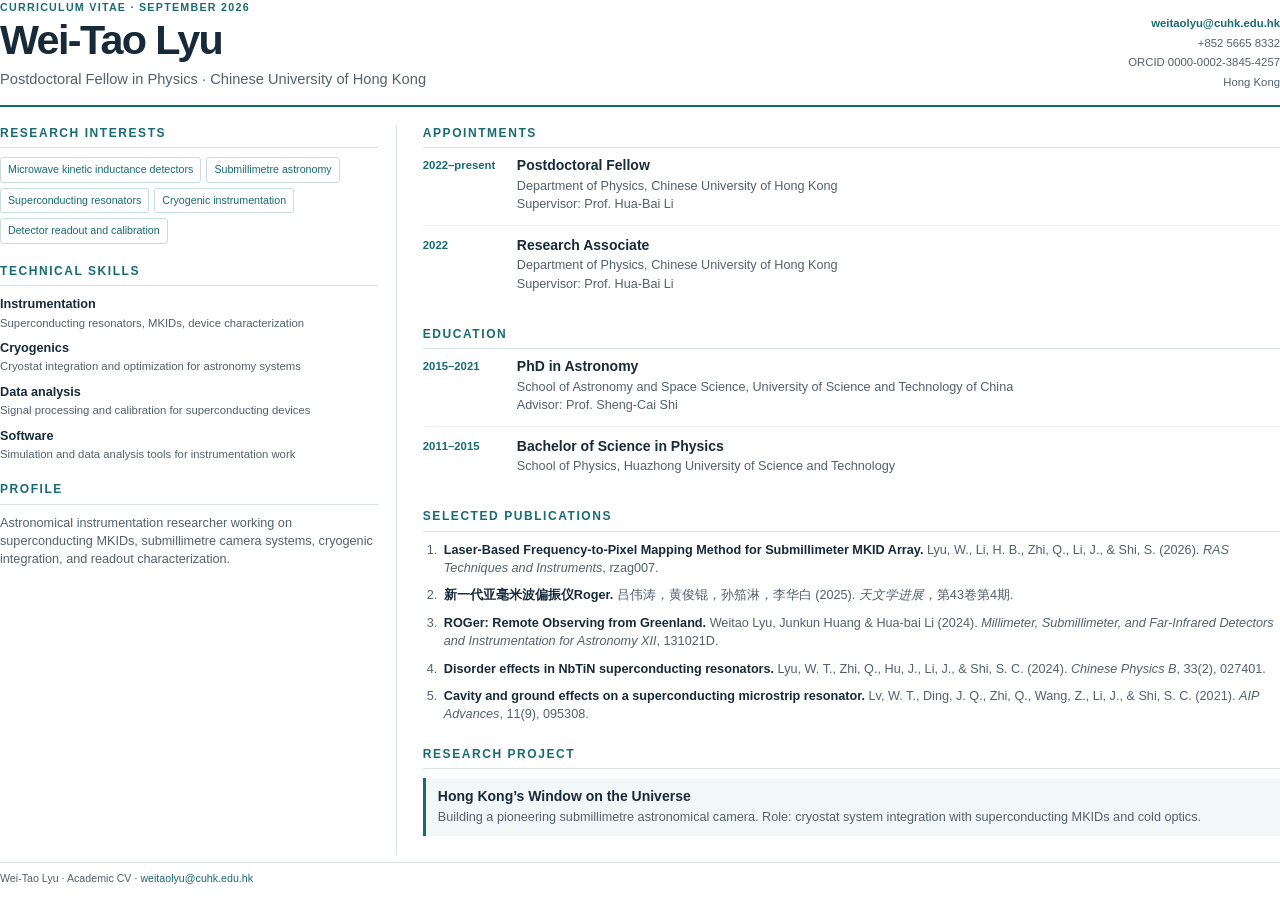
==== cv.html @ eede8a85 "Changes before error encountered Agent-Logs-Url: https://github.com/weitaolyu/CV/sessions/1069eb2d-9" ====
<!doctype html>
<html lang="en">
  <head>
    <meta charset="utf-8">
    <title>Wei-Tao Lyu — Curriculum Vitae</title>
    <link rel="stylesheet" href="cv.css">
  </head>
  <body>
    <header class="cv-header">
      <div>
        <p class="eyebrow">Curriculum Vitae · September 2026</p>
        <h1>Wei-Tao Lyu</h1>
        <p class="role">Postdoctoral Fellow in Physics · Chinese University of Hong Kong</p>
      </div>
      <address>
        <a href="mailto:weitaolyu@cuhk.edu.hk">weitaolyu@cuhk.edu.hk</a>
        <a href="tel:+85256658332">+852 5665 8332</a>
        <a href="https://orcid.org/0000-0002-3845-4257">ORCID 0000-0002-3845-4257</a>
        <span>Hong Kong</span>
      </address>
    </header>

    <main>
      <aside>
        <section>
          <h2>Research interests</h2>
          <ul class="tags">
            <li>Microwave kinetic inductance detectors</li>
            <li>Submillimetre astronomy</li>
            <li>Superconducting resonators</li>
            <li>Cryogenic instrumentation</li>
            <li>Detector readout and calibration</li>
          </ul>
        </section>
        <section>
          <h2>Technical skills</h2>
          <dl>
            <dt>Instrumentation</dt>
            <dd>Superconducting resonators, MKIDs, device characterization</dd>
            <dt>Cryogenics</dt>
            <dd>Cryostat integration and optimization for astronomy systems</dd>
            <dt>Data analysis</dt>
            <dd>Signal processing and calibration for superconducting devices</dd>
            <dt>Software</dt>
            <dd>Simulation and data analysis tools for instrumentation work</dd>
          </dl>
        </section>
        <section>
          <h2>Profile</h2>
          <p>Astronomical instrumentation researcher working on superconducting MKIDs, submillimetre camera systems, cryogenic integration, and readout characterization.</p>
        </section>
      </aside>

      <div class="content">
        <section>
          <h2>Appointments</h2>
          <div class="entry">
            <div class="date">2022–present</div>
            <div><h3>Postdoctoral Fellow</h3><p>Department of Physics, Chinese University of Hong Kong<br>Supervisor: Prof. Hua-Bai Li</p></div>
          </div>
          <div class="entry">
            <div class="date">2022</div>
            <div><h3>Research Associate</h3><p>Department of Physics, Chinese University of Hong Kong<br>Supervisor: Prof. Hua-Bai Li</p></div>
          </div>
        </section>

        <section>
          <h2>Education</h2>
          <div class="entry">
            <div class="date">2015–2021</div>
            <div><h3>PhD in Astronomy</h3><p>School of Astronomy and Space Science, University of Science and Technology of China<br>Advisor: Prof. Sheng-Cai Shi</p></div>
          </div>
          <div class="entry">
            <div class="date">2011–2015</div>
            <div><h3>Bachelor of Science in Physics</h3><p>School of Physics, Huazhong University of Science and Technology</p></div>
          </div>
        </section>

        <section>
          <h2>Selected publications</h2>
          <ol class="publications">
            <li><strong><a href="https://academic.oup.com/rasti/article/doi/10.1093/rasti/rzag007/8427318?login=true">Laser-Based Frequency-to-Pixel Mapping Method for Submillimeter MKID Array.</a></strong> Lyu, W., Li, H. B., Zhi, Q., Li, J., &amp; Shi, S. (2026). <em>RAS Techniques and Instruments</em>, rzag007.</li>
            <li><strong><a href="http://www.shao.cas.cn/twxjz/wzll/202504/202504js/202512/P020251230363914200679.pdf">新一代亚毫米波偏振仪Roger.</a></strong> 吕伟涛，黄俊锟，孙笳淋，李华白 (2025). <em>天文学进展</em>，第43卷第4期.</li>
            <li><strong><a href="https://www.spiedigitallibrary.org/conference-proceedings-of-spie/13102/131021D/ROGer-Remote-Observing-from-Greenland/10.1117/12.3018247.short">ROGer: Remote Observing from Greenland.</a></strong> Weitao Lyu, Junkun Huang &amp; Hua-bai Li (2024). <em>Millimeter, Submillimeter, and Far-Infrared Detectors and Instrumentation for Astronomy XII</em>, 131021D.</li>
            <li><strong><a href="https://iopscience.iop.org/article/10.1088/1674-1056/ad03dc/meta">Disorder effects in NbTiN superconducting resonators.</a></strong> Lyu, W. T., Zhi, Q., Hu, J., Li, J., &amp; Shi, S. C. (2024). <em>Chinese Physics B</em>, 33(2), 027401.</li>
            <li><strong><a href="https://pubs.aip.org/aip/adv/article/11/9/095308/661562">Cavity and ground effects on a superconducting microstrip resonator.</a></strong> Lv, W. T., Ding, J. Q., Zhi, Q., Wang, Z., Li, J., &amp; Shi, S. C. (2021). <em>AIP Advances</em>, 11(9), 095308.</li>
          </ol>
        </section>

        <section>
          <h2>Research project</h2>
          <div class="project">
            <h3>Hong Kong’s Window on the Universe</h3>
            <p>Building a pioneering submillimetre astronomical camera. Role: cryostat system integration with superconducting MKIDs and cold optics.</p>
          </div>
        </section>
      </div>
    </main>
    <footer>Wei-Tao Lyu · Academic CV · <a href="mailto:weitaolyu@cuhk.edu.hk">weitaolyu@cuhk.edu.hk</a></footer>
  </body>
</html>
---- cv.css ----
@page { size: A4; margin: 16mm 17mm 15mm; }
:root { --ink: #172a3a; --muted: #52616d; --accent: #176b73; --line: #d7e0e3; }
* { box-sizing: border-box; }
body { margin: 0; color: var(--ink); font: 9.5pt/1.45 "Aptos", "Segoe UI", Arial, sans-serif; }
a { color: inherit; text-decoration: none; }
.cv-header { display: flex; justify-content: space-between; gap: 24px; padding-bottom: 15px; border-bottom: 2px solid var(--accent); }
.eyebrow { margin: 0 0 5px; color: var(--accent); font-size: 8pt; font-weight: 700; letter-spacing: .12em; text-transform: uppercase; }
h1 { margin: 0; font-size: 31pt; letter-spacing: -.04em; line-height: 1; }
.role { margin: 7px 0 0; color: var(--muted); font-size: 11pt; }
address { display: grid; align-content: end; gap: 3px; min-width: 205px; color: var(--muted); font-style: normal; font-size: 8.5pt; text-align: right; }
address a:first-child { color: var(--accent); font-weight: 700; }
main { display: grid; grid-template-columns: 31% 1fr; gap: 26px; padding-top: 18px; }
aside { padding-right: 18px; border-right: 1px solid var(--line); }
section { break-inside: avoid; margin: 0 0 19px; }
h2 { margin: 0 0 9px; padding-bottom: 5px; border-bottom: 1px solid var(--line); color: var(--accent); font-size: 9pt; letter-spacing: .13em; text-transform: uppercase; }
h3 { margin: 0 0 2px; font-size: 10.5pt; line-height: 1.25; }
p { margin: 0; color: var(--muted); }
.tags { display: flex; flex-wrap: wrap; gap: 5px; margin: 0; padding: 0; list-style: none; }
.tags li { padding: 4px 7px; border: 1px solid #c9dcdd; border-radius: 3px; color: var(--accent); font-size: 8pt; }
dl { margin: 0; }
dt { margin-top: 8px; color: var(--ink); font-weight: 700; }
dt:first-child { margin-top: 0; }
dd { margin: 1px 0 0; color: var(--muted); font-size: 8.5pt; }
.content section + section { margin-top: 22px; }
.entry { display: grid; grid-template-columns: 82px 1fr; gap: 12px; padding: 0 0 11px; }
.entry + .entry { padding-top: 11px; border-top: 1px solid #edf1f2; }
.date { color: var(--accent); font-size: 8.5pt; font-weight: 700; }
.publications { display: grid; gap: 9px; margin: 0; padding-left: 18px; }
.publications li { padding-left: 3px; color: var(--muted); }
.publications strong { color: var(--ink); font-weight: 700; }
.publications a:hover, footer a { color: var(--accent); }
.project { padding: 10px 12px; border-left: 3px solid var(--accent); background: #f2f7f7; }
footer { margin-top: 7px; padding-top: 8px; border-top: 1px solid var(--line); color: var(--muted); font-size: 8pt; }
@media print { a { text-decoration: none; } }
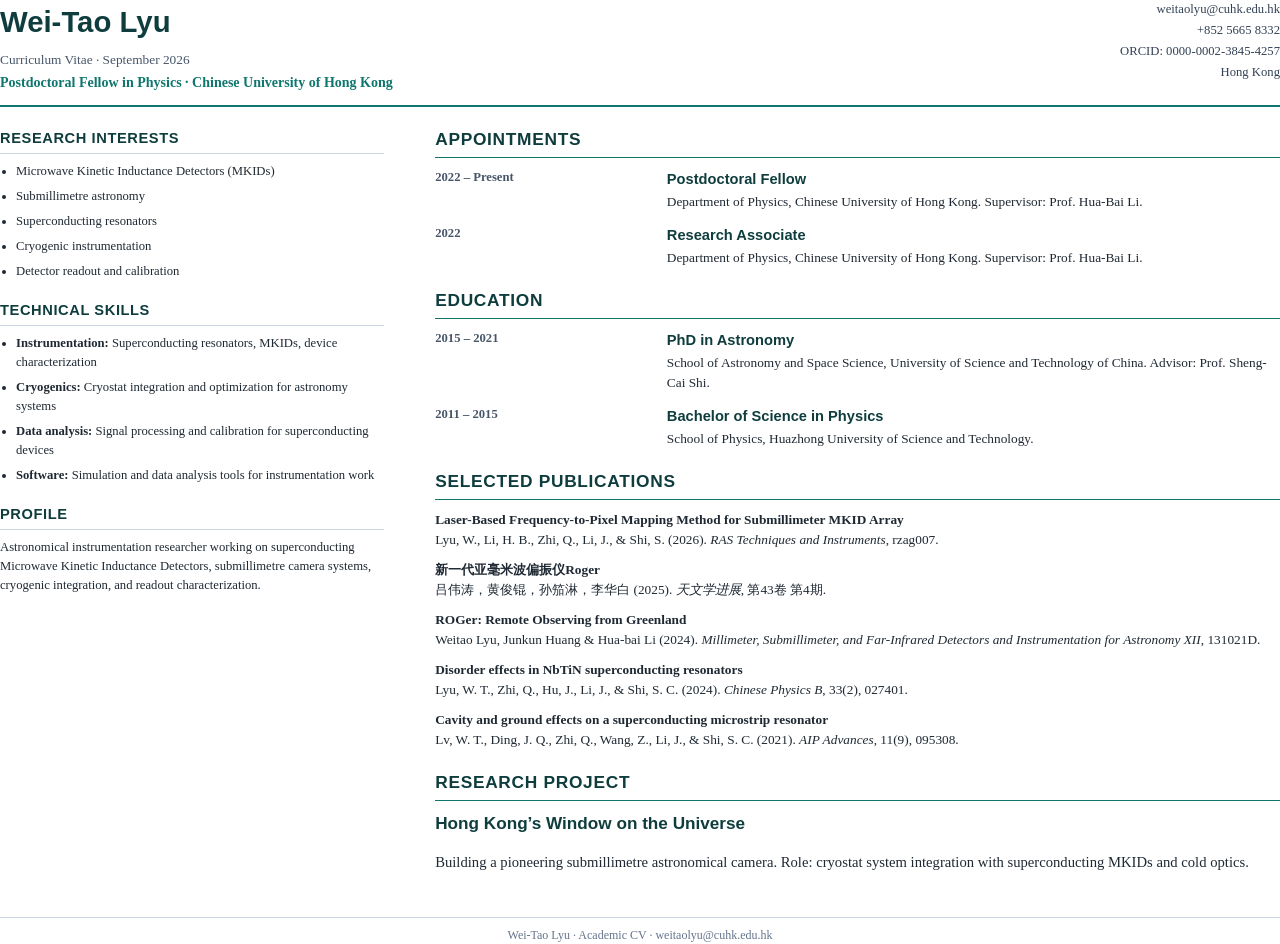
==== commit 6484c94a: "Rebuild Curriculum Vita.pdf from cv.html/cv.css source Co-authored-by: weitaolyu <166976308+weitaoly" ====
--- a/cv.html
+++ b/cv.html
@@ -1,101 +1,176 @@
 <!doctype html>
 <html lang="en">
   <head>
-    <meta charset="utf-8">
-    <title>Wei-Tao Lyu — Curriculum Vitae</title>
-    <link rel="stylesheet" href="cv.css">
+    <meta charset="utf-8" />
+    <title>Wei-Tao Lyu | Curriculum Vitae</title>
+    <link rel="stylesheet" href="cv.css" />
   </head>
   <body>
     <header class="cv-header">
-      <div>
-        <p class="eyebrow">Curriculum Vitae · September 2026</p>
+      <div class="cv-heading">
         <h1>Wei-Tao Lyu</h1>
-        <p class="role">Postdoctoral Fellow in Physics · Chinese University of Hong Kong</p>
+        <p class="cv-subtitle">Curriculum Vitae &middot; September 2026</p>
+        <p class="cv-role">Postdoctoral Fellow in Physics &middot; Chinese University of Hong Kong</p>
       </div>
-      <address>
-        <a href="mailto:weitaolyu@cuhk.edu.hk">weitaolyu@cuhk.edu.hk</a>
-        <a href="tel:+85256658332">+852 5665 8332</a>
-        <a href="https://orcid.org/0000-0002-3845-4257">ORCID 0000-0002-3845-4257</a>
+      <address class="cv-contact">
+        <span>weitaolyu@cuhk.edu.hk</span>
+        <span>+852 5665 8332</span>
+        <span>ORCID: 0000-0002-3845-4257</span>
         <span>Hong Kong</span>
       </address>
     </header>
 
-    <main>
-      <aside>
+    <main class="cv-body">
+      <aside class="cv-sidebar">
         <section>
-          <h2>Research interests</h2>
-          <ul class="tags">
-            <li>Microwave kinetic inductance detectors</li>
+          <h2>Research Interests</h2>
+          <ul>
+            <li>Microwave Kinetic Inductance Detectors (MKIDs)</li>
             <li>Submillimetre astronomy</li>
             <li>Superconducting resonators</li>
             <li>Cryogenic instrumentation</li>
             <li>Detector readout and calibration</li>
           </ul>
         </section>
+
         <section>
-          <h2>Technical skills</h2>
-          <dl>
-            <dt>Instrumentation</dt>
-            <dd>Superconducting resonators, MKIDs, device characterization</dd>
-            <dt>Cryogenics</dt>
-            <dd>Cryostat integration and optimization for astronomy systems</dd>
-            <dt>Data analysis</dt>
-            <dd>Signal processing and calibration for superconducting devices</dd>
-            <dt>Software</dt>
-            <dd>Simulation and data analysis tools for instrumentation work</dd>
-          </dl>
+          <h2>Technical Skills</h2>
+          <ul>
+            <li><strong>Instrumentation:</strong> Superconducting resonators, MKIDs, device characterization</li>
+            <li><strong>Cryogenics:</strong> Cryostat integration and optimization for astronomy systems</li>
+            <li><strong>Data analysis:</strong> Signal processing and calibration for superconducting devices</li>
+            <li><strong>Software:</strong> Simulation and data analysis tools for instrumentation work</li>
+          </ul>
         </section>
+
         <section>
           <h2>Profile</h2>
-          <p>Astronomical instrumentation researcher working on superconducting MKIDs, submillimetre camera systems, cryogenic integration, and readout characterization.</p>
+          <p>
+            Astronomical instrumentation researcher working on superconducting
+            Microwave Kinetic Inductance Detectors, submillimetre camera
+            systems, cryogenic integration, and readout characterization.
+          </p>
         </section>
       </aside>
 
-      <div class="content">
-        <section>
+      <section class="cv-main">
+        <section class="cv-section">
           <h2>Appointments</h2>
-          <div class="entry">
-            <div class="date">2022–present</div>
-            <div><h3>Postdoctoral Fellow</h3><p>Department of Physics, Chinese University of Hong Kong<br>Supervisor: Prof. Hua-Bai Li</p></div>
-          </div>
-          <div class="entry">
-            <div class="date">2022</div>
-            <div><h3>Research Associate</h3><p>Department of Physics, Chinese University of Hong Kong<br>Supervisor: Prof. Hua-Bai Li</p></div>
-          </div>
-        </section>
-
-        <section>
-          <h2>Education</h2>
-          <div class="entry">
-            <div class="date">2015–2021</div>
-            <div><h3>PhD in Astronomy</h3><p>School of Astronomy and Space Science, University of Science and Technology of China<br>Advisor: Prof. Sheng-Cai Shi</p></div>
-          </div>
-          <div class="entry">
-            <div class="date">2011–2015</div>
-            <div><h3>Bachelor of Science in Physics</h3><p>School of Physics, Huazhong University of Science and Technology</p></div>
-          </div>
-        </section>
-
-        <section>
-          <h2>Selected publications</h2>
-          <ol class="publications">
-            <li><strong><a href="https://academic.oup.com/rasti/article/doi/10.1093/rasti/rzag007/8427318?login=true">Laser-Based Frequency-to-Pixel Mapping Method for Submillimeter MKID Array.</a></strong> Lyu, W., Li, H. B., Zhi, Q., Li, J., &amp; Shi, S. (2026). <em>RAS Techniques and Instruments</em>, rzag007.</li>
-            <li><strong><a href="http://www.shao.cas.cn/twxjz/wzll/202504/202504js/202512/P020251230363914200679.pdf">新一代亚毫米波偏振仪Roger.</a></strong> 吕伟涛，黄俊锟，孙笳淋，李华白 (2025). <em>天文学进展</em>，第43卷第4期.</li>
-            <li><strong><a href="https://www.spiedigitallibrary.org/conference-proceedings-of-spie/13102/131021D/ROGer-Remote-Observing-from-Greenland/10.1117/12.3018247.short">ROGer: Remote Observing from Greenland.</a></strong> Weitao Lyu, Junkun Huang &amp; Hua-bai Li (2024). <em>Millimeter, Submillimeter, and Far-Infrared Detectors and Instrumentation for Astronomy XII</em>, 131021D.</li>
-            <li><strong><a href="https://iopscience.iop.org/article/10.1088/1674-1056/ad03dc/meta">Disorder effects in NbTiN superconducting resonators.</a></strong> Lyu, W. T., Zhi, Q., Hu, J., Li, J., &amp; Shi, S. C. (2024). <em>Chinese Physics B</em>, 33(2), 027401.</li>
-            <li><strong><a href="https://pubs.aip.org/aip/adv/article/11/9/095308/661562">Cavity and ground effects on a superconducting microstrip resonator.</a></strong> Lv, W. T., Ding, J. Q., Zhi, Q., Wang, Z., Li, J., &amp; Shi, S. C. (2021). <em>AIP Advances</em>, 11(9), 095308.</li>
+          <ol class="cv-timeline">
+            <li>
+              <time>2022 &ndash; Present</time>
+              <div>
+                <h3>Postdoctoral Fellow</h3>
+                <p>
+                  Department of Physics, Chinese University of Hong Kong.
+                  Supervisor: Prof. Hua-Bai Li.
+                </p>
+              </div>
+            </li>
+            <li>
+              <time>2022</time>
+              <div>
+                <h3>Research Associate</h3>
+                <p>
+                  Department of Physics, Chinese University of Hong Kong.
+                  Supervisor: Prof. Hua-Bai Li.
+                </p>
+              </div>
+            </li>
           </ol>
         </section>
 
-        <section>
-          <h2>Research project</h2>
-          <div class="project">
-            <h3>Hong Kong’s Window on the Universe</h3>
-            <p>Building a pioneering submillimetre astronomical camera. Role: cryostat system integration with superconducting MKIDs and cold optics.</p>
-          </div>
+        <section class="cv-section">
+          <h2>Education</h2>
+          <ol class="cv-timeline">
+            <li>
+              <time>2015 &ndash; 2021</time>
+              <div>
+                <h3>PhD in Astronomy</h3>
+                <p>
+                  School of Astronomy and Space Science, University of
+                  Science and Technology of China. Advisor: Prof. Sheng-Cai
+                  Shi.
+                </p>
+              </div>
+            </li>
+            <li>
+              <time>2011 &ndash; 2015</time>
+              <div>
+                <h3>Bachelor of Science in Physics</h3>
+                <p>
+                  School of Physics, Huazhong University of Science and
+                  Technology.
+                </p>
+              </div>
+            </li>
+          </ol>
         </section>
-      </div>
+
+        <section class="cv-section">
+          <h2>Selected Publications</h2>
+          <ol class="cv-publications">
+            <li>
+              <p class="pub-title">
+                Laser-Based Frequency-to-Pixel Mapping Method for
+                Submillimeter MKID Array
+              </p>
+              <p>
+                Lyu, W., Li, H. B., Zhi, Q., Li, J., &amp; Shi, S. (2026).
+                <em>RAS Techniques and Instruments</em>, rzag007.
+              </p>
+            </li>
+            <li>
+              <p class="pub-title">新一代亚毫米波偏振仪Roger</p>
+              <p>
+                吕伟涛，黄俊锟，孙笳淋，李华白 (2025). <em>天文学进展</em>,
+                第43卷 第4期.
+              </p>
+            </li>
+            <li>
+              <p class="pub-title">ROGer: Remote Observing from Greenland</p>
+              <p>
+                Weitao Lyu, Junkun Huang &amp; Hua-bai Li (2024).
+                <em>Millimeter, Submillimeter, and Far-Infrared Detectors and
+                Instrumentation for Astronomy XII</em>, 131021D.
+              </p>
+            </li>
+            <li>
+              <p class="pub-title">
+                Disorder effects in NbTiN superconducting resonators
+              </p>
+              <p>
+                Lyu, W. T., Zhi, Q., Hu, J., Li, J., &amp; Shi, S. C. (2024).
+                <em>Chinese Physics B</em>, 33(2), 027401.
+              </p>
+            </li>
+            <li>
+              <p class="pub-title">
+                Cavity and ground effects on a superconducting microstrip
+                resonator
+              </p>
+              <p>
+                Lv, W. T., Ding, J. Q., Zhi, Q., Wang, Z., Li, J., &amp; Shi,
+                S. C. (2021). <em>AIP Advances</em>, 11(9), 095308.
+              </p>
+            </li>
+          </ol>
+        </section>
+
+        <section class="cv-section">
+          <h2>Research Project</h2>
+          <h3>Hong Kong&rsquo;s Window on the Universe</h3>
+          <p>
+            Building a pioneering submillimetre astronomical camera. Role:
+            cryostat system integration with superconducting MKIDs and cold
+            optics.
+          </p>
+        </section>
+      </section>
     </main>
-    <footer>Wei-Tao Lyu · Academic CV · <a href="mailto:weitaolyu@cuhk.edu.hk">weitaolyu@cuhk.edu.hk</a></footer>
+
+    <footer class="cv-footer">
+      <span>Wei-Tao Lyu &middot; Academic CV &middot; weitaolyu@cuhk.edu.hk</span>
+    </footer>
   </body>
 </html>
--- a/cv.css
+++ b/cv.css
@@ -1,34 +1,170 @@
-@page { size: A4; margin: 16mm 17mm 15mm; }
-:root { --ink: #172a3a; --muted: #52616d; --accent: #176b73; --line: #d7e0e3; }
-* { box-sizing: border-box; }
-body { margin: 0; color: var(--ink); font: 9.5pt/1.45 "Aptos", "Segoe UI", Arial, sans-serif; }
-a { color: inherit; text-decoration: none; }
-.cv-header { display: flex; justify-content: space-between; gap: 24px; padding-bottom: 15px; border-bottom: 2px solid var(--accent); }
-.eyebrow { margin: 0 0 5px; color: var(--accent); font-size: 8pt; font-weight: 700; letter-spacing: .12em; text-transform: uppercase; }
-h1 { margin: 0; font-size: 31pt; letter-spacing: -.04em; line-height: 1; }
-.role { margin: 7px 0 0; color: var(--muted); font-size: 11pt; }
-address { display: grid; align-content: end; gap: 3px; min-width: 205px; color: var(--muted); font-style: normal; font-size: 8.5pt; text-align: right; }
-address a:first-child { color: var(--accent); font-weight: 700; }
-main { display: grid; grid-template-columns: 31% 1fr; gap: 26px; padding-top: 18px; }
-aside { padding-right: 18px; border-right: 1px solid var(--line); }
-section { break-inside: avoid; margin: 0 0 19px; }
-h2 { margin: 0 0 9px; padding-bottom: 5px; border-bottom: 1px solid var(--line); color: var(--accent); font-size: 9pt; letter-spacing: .13em; text-transform: uppercase; }
-h3 { margin: 0 0 2px; font-size: 10.5pt; line-height: 1.25; }
-p { margin: 0; color: var(--muted); }
-.tags { display: flex; flex-wrap: wrap; gap: 5px; margin: 0; padding: 0; list-style: none; }
-.tags li { padding: 4px 7px; border: 1px solid #c9dcdd; border-radius: 3px; color: var(--accent); font-size: 8pt; }
-dl { margin: 0; }
-dt { margin-top: 8px; color: var(--ink); font-weight: 700; }
-dt:first-child { margin-top: 0; }
-dd { margin: 1px 0 0; color: var(--muted); font-size: 8.5pt; }
-.content section + section { margin-top: 22px; }
-.entry { display: grid; grid-template-columns: 82px 1fr; gap: 12px; padding: 0 0 11px; }
-.entry + .entry { padding-top: 11px; border-top: 1px solid #edf1f2; }
-.date { color: var(--accent); font-size: 8.5pt; font-weight: 700; }
-.publications { display: grid; gap: 9px; margin: 0; padding-left: 18px; }
-.publications li { padding-left: 3px; color: var(--muted); }
-.publications strong { color: var(--ink); font-weight: 700; }
-.publications a:hover, footer a { color: var(--accent); }
-.project { padding: 10px 12px; border-left: 3px solid var(--accent); background: #f2f7f7; }
-footer { margin-top: 7px; padding-top: 8px; border-top: 1px solid var(--line); color: var(--muted); font-size: 8pt; }
-@media print { a { text-decoration: none; } }
+@page {
+  size: A4;
+  margin: 18mm 16mm;
+}
+
+* {
+  box-sizing: border-box;
+}
+
+body {
+  margin: 0;
+  font-family: "Georgia", "Times New Roman", serif;
+  color: #1f2933;
+  font-size: 11pt;
+  line-height: 1.5;
+}
+
+h1,
+h2,
+h3 {
+  font-family: "Helvetica Neue", Arial, sans-serif;
+  color: #0f3d3e;
+  margin: 0 0 6px;
+}
+
+.cv-header {
+  display: flex;
+  justify-content: space-between;
+  align-items: flex-start;
+  gap: 24px;
+  border-bottom: 2px solid #0f766e;
+  padding-bottom: 12px;
+  margin-bottom: 20px;
+}
+
+.cv-heading h1 {
+  font-size: 22pt;
+}
+
+.cv-subtitle {
+  margin: 0 0 2px;
+  color: #475569;
+  font-size: 10pt;
+}
+
+.cv-role {
+  margin: 0;
+  font-size: 10.5pt;
+  color: #0f766e;
+  font-weight: 600;
+}
+
+.cv-contact {
+  font-style: normal;
+  font-size: 9.5pt;
+  text-align: right;
+  color: #334155;
+  display: flex;
+  flex-direction: column;
+  gap: 2px;
+  white-space: nowrap;
+}
+
+.cv-body {
+  display: grid;
+  grid-template-columns: 30% 1fr;
+  gap: 4%;
+  align-items: start;
+}
+
+.cv-sidebar,
+.cv-main {
+  min-width: 0;
+}
+
+.cv-sidebar section {
+  margin-bottom: 18px;
+}
+
+.cv-sidebar h2 {
+  font-size: 11pt;
+  text-transform: uppercase;
+  letter-spacing: 0.04em;
+  border-bottom: 1px solid #cbd5e1;
+  padding-bottom: 4px;
+}
+
+.cv-sidebar ul {
+  margin: 8px 0 0;
+  padding-left: 16px;
+}
+
+.cv-sidebar li {
+  margin-bottom: 6px;
+  font-size: 9.5pt;
+}
+
+.cv-sidebar p {
+  font-size: 9.5pt;
+  margin: 8px 0 0;
+}
+
+.cv-main .cv-section {
+  margin-bottom: 20px;
+  break-inside: avoid;
+}
+
+.cv-main h2 {
+  font-size: 13pt;
+  text-transform: uppercase;
+  letter-spacing: 0.04em;
+  border-bottom: 1px solid #0f766e;
+  padding-bottom: 4px;
+  margin-bottom: 10px;
+}
+
+.cv-timeline,
+.cv-publications {
+  list-style: none;
+  margin: 0;
+  padding: 0;
+}
+
+.cv-timeline li {
+  display: grid;
+  grid-template-columns: 26% 1fr;
+  gap: 12px;
+  margin-bottom: 12px;
+  break-inside: avoid;
+}
+
+.cv-timeline time {
+  font-size: 9.5pt;
+  color: #475569;
+  font-weight: 600;
+}
+
+.cv-timeline h3 {
+  font-size: 11pt;
+  margin: 0 0 2px;
+}
+
+.cv-timeline p {
+  margin: 0;
+  font-size: 10pt;
+}
+
+.cv-publications li {
+  margin-bottom: 10px;
+  break-inside: avoid;
+}
+
+.pub-title {
+  font-weight: 700;
+  margin: 0 0 2px;
+}
+
+.cv-publications p {
+  margin: 0;
+  font-size: 10pt;
+}
+
+.cv-footer {
+  margin-top: 24px;
+  border-top: 1px solid #cbd5e1;
+  padding-top: 8px;
+  font-size: 9pt;
+  color: #64748b;
+  text-align: center;
+}
